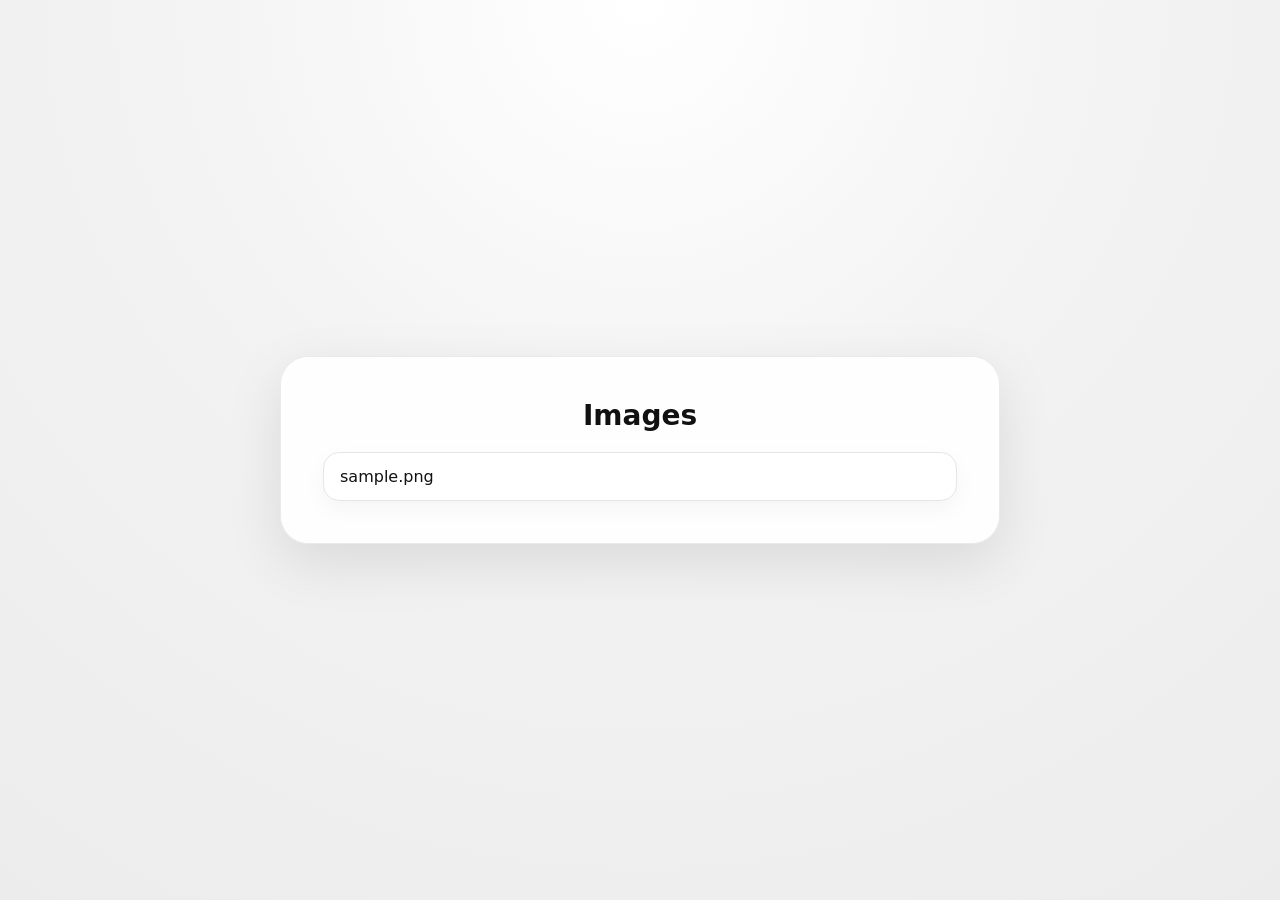
==== i/index.html @ 4e4bd637 "initialize the project" ====
<!doctype html>
<html lang="ja"><head><meta charset="utf-8"><meta name="viewport" content="width=device-width, initial-scale=1"><title>Images</title><link rel="stylesheet" href="../assets/style.css"></head><body><main class="wrap"><section class="card list-card"><h1 class="list-title">Images</h1><ul class="image-list">
        <li><a href="./sample.png/">sample.png</a></li>
      </ul></section></main></body></html>
---- assets/style.css ----
*{box-sizing:border-box}
html,body{margin:0;min-height:100%;font-family:system-ui,-apple-system,BlinkMacSystemFont,"Segoe UI",sans-serif;background:radial-gradient(circle at top,#fff 0,#f3f3f3 42%,#ececec 100%);color:#111}
.wrap{min-height:100vh;display:grid;place-items:center;padding:22px}
.card{position:relative;width:min(720px,100%);display:grid;justify-items:center;gap:16px;background:rgba(255,255,255,.9);border:1px solid rgba(0,0,0,.08);border-radius:28px;padding:clamp(22px,5vw,42px);box-shadow:0 18px 56px rgba(0,0,0,.1);backdrop-filter:blur(10px)}
.back-link{position:absolute;top:16px;left:18px;display:inline-flex;align-items:center;gap:4px;padding:8px 10px;border-radius:999px;color:#666;text-decoration:none;font-size:13px;font-weight:700;line-height:1;background:rgba(255,255,255,.72);border:1px solid rgba(0,0,0,.06)}
.back-link:hover{color:#111;border-color:rgba(0,0,0,.18);background:#fff}
.back-link svg{width:18px;height:18px;fill:none;stroke:currentColor;stroke-width:2.6;stroke-linecap:round;stroke-linejoin:round}
.lock{width:88px;height:88px;display:grid;place-items:center;border-radius:999px;background:#f7f7f7;border:1px solid #e4e4e4;box-shadow:inset 0 1px 0 #fff,0 14px 32px rgba(0,0,0,.08)}
.lock svg{width:48px;height:48px;fill:none;stroke:currentColor;stroke-width:4;stroke-linecap:round;stroke-linejoin:round}
.form{width:min(420px,100%);display:flex;gap:10px}
.password{flex:1;min-width:0;border:1px solid #d0d0d0;border-radius:999px;padding:13px 17px;font-size:16px;outline:none}.password:focus{border-color:#111}
.button,.download{border:0;border-radius:999px;padding:13px 18px;font-size:15px;font-weight:700;background:#111;color:#fff;cursor:pointer;white-space:nowrap;text-decoration:none;line-height:1}.button:disabled{opacity:.55;cursor:wait}
.status{min-height:1.25em;margin:-4px 0 0;color:#777;font-size:13px;text-align:center}.viewer[hidden]{display:none!important}
.viewer{width:100%;display:grid;justify-items:center;gap:12px;margin-top:4px}
#image{display:block;max-width:100%;height:auto;border-radius:18px;border:1px solid #ddd;background:linear-gradient(45deg,#ddd 25%,transparent 25%),linear-gradient(-45deg,#ddd 25%,transparent 25%),linear-gradient(45deg,transparent 75%,#ddd 75%),linear-gradient(-45deg,transparent 75%,#ddd 75%);background-size:20px 20px;background-position:0 0,0 10px,10px -10px,-10px 0;box-shadow:0 16px 40px rgba(0,0,0,.14)}
.viewer-actions{display:flex;gap:10px;justify-content:center;flex-wrap:wrap}.download{padding:10px 14px;background:#444;font-size:13px}.download.secondary{background:#777}
.card.opened .lock,.card.opened .form{display:none}
.list-card{align-items:stretch;justify-items:stretch}.list-title{margin:0;text-align:center;font-size:28px}.image-list{display:grid;gap:10px;padding:0;margin:4px 0 0;list-style:none}.image-list a,.image-list span{display:block;padding:14px 16px;border:1px solid #e5e5e5;border-radius:16px;color:#111;text-decoration:none;background:#fff;box-shadow:0 8px 22px rgba(0,0,0,.04)}.image-list a:hover{border-color:#111}
@media(max-width:520px){.form{flex-direction:column}.back-link{position:static;justify-self:start;margin-bottom:-4px}}
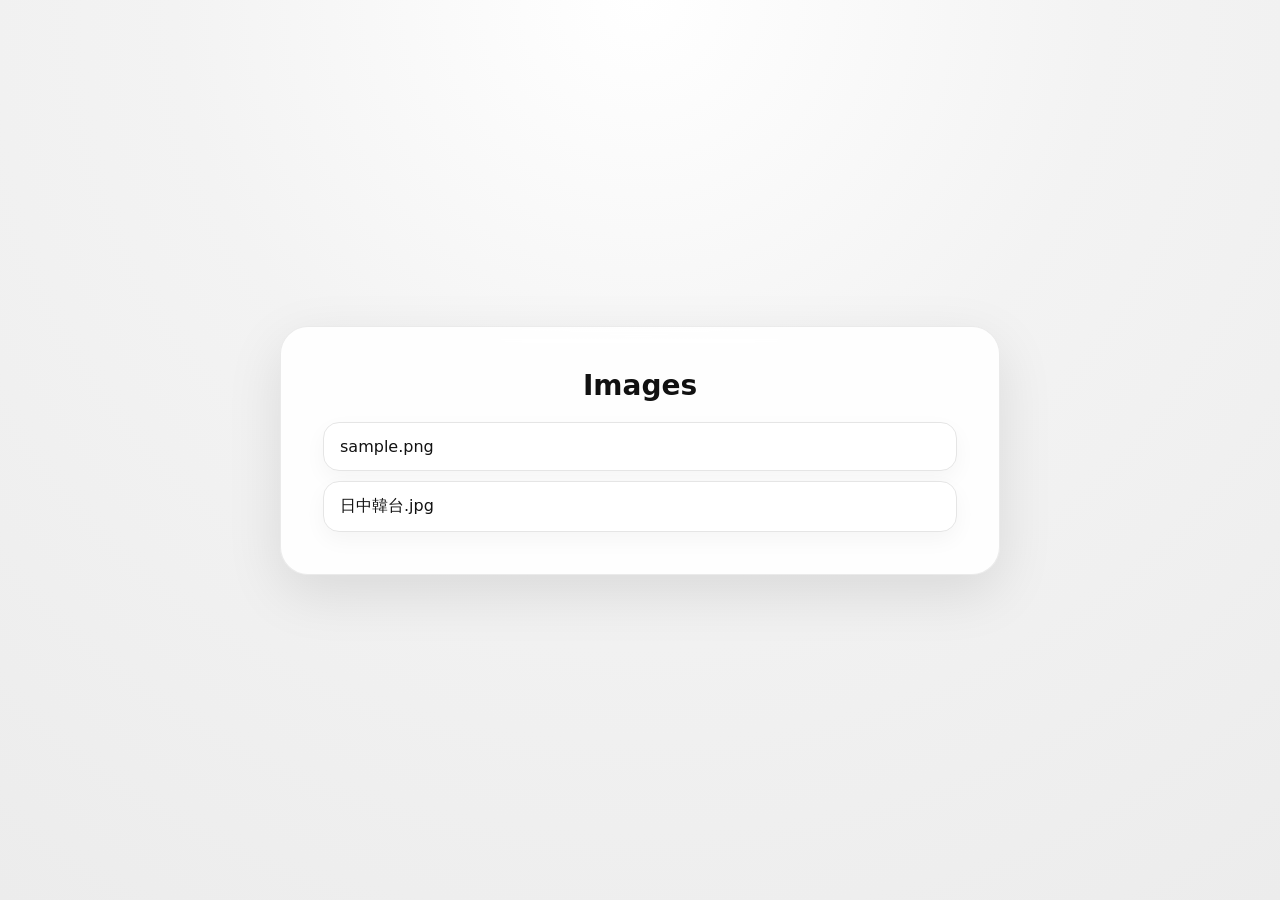
==== commit d52e0d75: "what a fatal issue" ====
--- a/i/index.html
+++ b/i/index.html
@@ -1,4 +1,22 @@
 <!doctype html>
-<html lang="ja"><head><meta charset="utf-8"><meta name="viewport" content="width=device-width, initial-scale=1"><title>Images</title><link rel="stylesheet" href="../assets/style.css"></head><body><main class="wrap"><section class="card list-card"><h1 class="list-title">Images</h1><ul class="image-list">
+<html lang="ja">
+<head>
+  <meta charset="utf-8">
+  <meta name="viewport" content="width=device-width, initial-scale=1">
+  <title>Images</title>
+  <link rel="icon" href="../assets/icon.png" type="image/png">
+  <link rel="apple-touch-icon" href="../assets/icon.png">
+  <link rel="stylesheet" href="../assets/style.css">
+</head>
+<body>
+  <main class="wrap">
+  <section class="card list-card">
+    <h1 class="list-title">Images</h1>
+    <ul class="image-list">
         <li><a href="./sample.png/">sample.png</a></li>
-      </ul></section></main></body></html>+        <li><a href="./日中韓台.jpg/">日中韓台.jpg</a></li>
+      </ul>
+    </section>
+  </main>
+</body>
+</html>
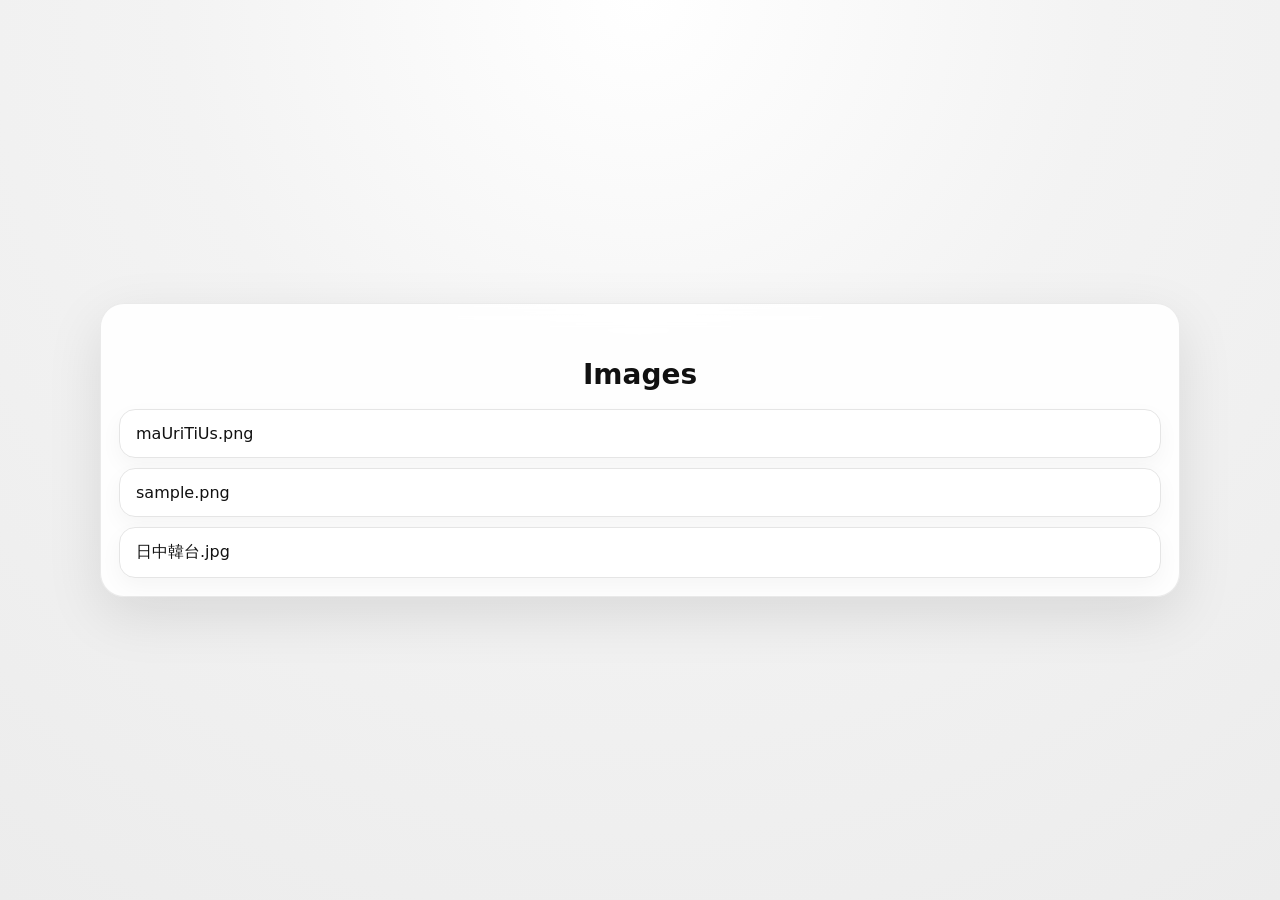
==== commit 2b193440: "hmm" ====
--- a/i/index.html
+++ b/i/index.html
@@ -1,22 +1,6 @@
 <!doctype html>
-<html lang="ja">
-<head>
-  <meta charset="utf-8">
-  <meta name="viewport" content="width=device-width, initial-scale=1">
-  <title>Images</title>
-  <link rel="icon" href="../assets/icon.png" type="image/png">
-  <link rel="apple-touch-icon" href="../assets/icon.png">
-  <link rel="stylesheet" href="../assets/style.css">
-</head>
-<body>
-  <main class="wrap">
-  <section class="card list-card">
-    <h1 class="list-title">Images</h1>
-    <ul class="image-list">
+<html lang="ja"><head><meta charset="utf-8"><meta name="viewport" content="width=device-width, initial-scale=1"><title>Images</title><link rel="icon" href="../assets/icon.svg" type="image/svg+xml"><link rel="stylesheet" href="../assets/style.css"></head><body><main class="wrap"><section class="card list-card"><h1 class="list-title">Images</h1><ul class="image-list">
+        <li><a href="./maUriTiUs.png/">maUriTiUs.png</a></li>
         <li><a href="./sample.png/">sample.png</a></li>
-        <li><a href="./日中韓台.jpg/">日中韓台.jpg</a></li>
-      </ul>
-    </section>
-  </main>
-</body>
-</html>+        <li><a href="./%E6%97%A5%E4%B8%AD%E9%9F%93%E5%8F%B0.jpg/">日中韓台.jpg</a></li>
+      </ul></section></main></body></html>
--- a/assets/style.css
+++ b/assets/style.css
@@ -1,19 +1,327 @@
-*{box-sizing:border-box}
-html,body{margin:0;min-height:100%;font-family:system-ui,-apple-system,BlinkMacSystemFont,"Segoe UI",sans-serif;background:radial-gradient(circle at top,#fff 0,#f3f3f3 42%,#ececec 100%);color:#111}
-.wrap{min-height:100vh;display:grid;place-items:center;padding:22px}
-.card{position:relative;width:min(720px,100%);display:grid;justify-items:center;gap:16px;background:rgba(255,255,255,.9);border:1px solid rgba(0,0,0,.08);border-radius:28px;padding:clamp(22px,5vw,42px);box-shadow:0 18px 56px rgba(0,0,0,.1);backdrop-filter:blur(10px)}
-.back-link{position:absolute;top:16px;left:18px;display:inline-flex;align-items:center;gap:4px;padding:8px 10px;border-radius:999px;color:#666;text-decoration:none;font-size:13px;font-weight:700;line-height:1;background:rgba(255,255,255,.72);border:1px solid rgba(0,0,0,.06)}
-.back-link:hover{color:#111;border-color:rgba(0,0,0,.18);background:#fff}
-.back-link svg{width:18px;height:18px;fill:none;stroke:currentColor;stroke-width:2.6;stroke-linecap:round;stroke-linejoin:round}
-.lock{width:88px;height:88px;display:grid;place-items:center;border-radius:999px;background:#f7f7f7;border:1px solid #e4e4e4;box-shadow:inset 0 1px 0 #fff,0 14px 32px rgba(0,0,0,.08)}
-.lock svg{width:48px;height:48px;fill:none;stroke:currentColor;stroke-width:4;stroke-linecap:round;stroke-linejoin:round}
-.form{width:min(420px,100%);display:flex;gap:10px}
-.password{flex:1;min-width:0;border:1px solid #d0d0d0;border-radius:999px;padding:13px 17px;font-size:16px;outline:none}.password:focus{border-color:#111}
-.button,.download{border:0;border-radius:999px;padding:13px 18px;font-size:15px;font-weight:700;background:#111;color:#fff;cursor:pointer;white-space:nowrap;text-decoration:none;line-height:1}.button:disabled{opacity:.55;cursor:wait}
-.status{min-height:1.25em;margin:-4px 0 0;color:#777;font-size:13px;text-align:center}.viewer[hidden]{display:none!important}
-.viewer{width:100%;display:grid;justify-items:center;gap:12px;margin-top:4px}
-#image{display:block;max-width:100%;height:auto;border-radius:18px;border:1px solid #ddd;background:linear-gradient(45deg,#ddd 25%,transparent 25%),linear-gradient(-45deg,#ddd 25%,transparent 25%),linear-gradient(45deg,transparent 75%,#ddd 75%),linear-gradient(-45deg,transparent 75%,#ddd 75%);background-size:20px 20px;background-position:0 0,0 10px,10px -10px,-10px 0;box-shadow:0 16px 40px rgba(0,0,0,.14)}
-.viewer-actions{display:flex;gap:10px;justify-content:center;flex-wrap:wrap}.download{padding:10px 14px;background:#444;font-size:13px}.download.secondary{background:#777}
-.card.opened .lock,.card.opened .form{display:none}
-.list-card{align-items:stretch;justify-items:stretch}.list-title{margin:0;text-align:center;font-size:28px}.image-list{display:grid;gap:10px;padding:0;margin:4px 0 0;list-style:none}.image-list a,.image-list span{display:block;padding:14px 16px;border:1px solid #e5e5e5;border-radius:16px;color:#111;text-decoration:none;background:#fff;box-shadow:0 8px 22px rgba(0,0,0,.04)}.image-list a:hover{border-color:#111}
-@media(max-width:520px){.form{flex-direction:column}.back-link{position:static;justify-self:start;margin-bottom:-4px}}
+* {
+  box-sizing: border-box;
+}
+
+html,
+body {
+  margin: 0;
+  min-height: 100%;
+  font-family: system-ui, -apple-system, BlinkMacSystemFont, "Segoe UI", sans-serif;
+  background:
+    radial-gradient(circle at top, #ffffff 0, #f3f3f3 42%, #ececec 100%);
+  color: #111;
+}
+
+.wrap {
+  min-height: 100vh;
+  display: grid;
+  place-items: center;
+  padding: 14px;
+}
+
+/* common card */
+.card {
+  position: relative;
+
+  width: min(1080px, 100%);
+  min-height: min(620px, calc(100vh - 28px));
+
+  display: grid;
+  place-items: center;
+  gap: 14px;
+
+  /*
+    list ボタンを absolute で左上固定にするため、
+    上だけ常にスペースを確保する。
+    これで開く前/後で高さが変わらないし、画像とも被らない。
+  */
+  padding: 54px 18px 18px;
+
+  background: rgba(255, 255, 255, 0.9);
+  border: 1px solid rgba(0, 0, 0, 0.08);
+  border-radius: 24px;
+  box-shadow: 0 18px 56px rgba(0, 0, 0, 0.1);
+  backdrop-filter: blur(10px);
+}
+
+/* image page */
+.image-card {
+  width: min(1080px, 100%);
+}
+
+/* list page */
+.list-card {
+  width: min(1080px, 100%);
+  min-height: auto;
+  place-items: stretch;
+  align-content: start;
+}
+
+/* fixed list button */
+.back-link {
+  position: absolute;
+  top: 14px;
+  left: 14px;
+  z-index: 2;
+
+  display: inline-flex;
+  align-items: center;
+  gap: 4px;
+
+  padding: 8px 10px;
+  border-radius: 999px;
+
+  color: #666;
+  text-decoration: none;
+  font-size: 13px;
+  font-weight: 700;
+  line-height: 1;
+
+  background: rgba(255, 255, 255, 0.82);
+  border: 1px solid rgba(0, 0, 0, 0.08);
+}
+
+.back-link:hover {
+  color: #111;
+  border-color: rgba(0, 0, 0, 0.18);
+  background: #fff;
+}
+
+.back-link svg {
+  width: 18px;
+  height: 18px;
+  fill: none;
+  stroke: currentColor;
+  stroke-width: 2.6;
+  stroke-linecap: round;
+  stroke-linejoin: round;
+}
+
+/* lock */
+.lock {
+  width: 88px;
+  height: 88px;
+  display: grid;
+  place-items: center;
+
+  border-radius: 999px;
+  background: #f7f7f7;
+  border: 1px solid #e4e4e4;
+  box-shadow:
+    inset 0 1px 0 #fff,
+    0 14px 32px rgba(0, 0, 0, 0.08);
+}
+
+.lock svg {
+  width: 48px;
+  height: 48px;
+  fill: none;
+  stroke: currentColor;
+  stroke-width: 4;
+  stroke-linecap: round;
+  stroke-linejoin: round;
+}
+
+/* form */
+.form {
+  width: min(420px, 100%);
+  display: flex;
+  gap: 10px;
+}
+
+.password {
+  flex: 1;
+  min-width: 0;
+
+  border: 1px solid #d0d0d0;
+  border-radius: 999px;
+  padding: 13px 17px;
+
+  font-size: 16px;
+  outline: none;
+  background: #fff;
+}
+
+.password:focus {
+  border-color: #111;
+}
+
+/* buttons */
+.button,
+.download {
+  border: 0;
+  border-radius: 999px;
+  padding: 13px 18px;
+
+  font-size: 15px;
+  font-weight: 700;
+
+  background: #111;
+  color: #fff;
+
+  cursor: pointer;
+  white-space: nowrap;
+  text-decoration: none;
+  line-height: 1;
+}
+
+.button:disabled {
+  opacity: 0.55;
+  cursor: wait;
+}
+
+.button:hover,
+.download:hover {
+  filter: brightness(1.08);
+}
+
+.status {
+  min-height: 1.25em;
+  margin: -4px 0 0;
+
+  color: #777;
+  font-size: 13px;
+  text-align: center;
+}
+
+/* opened state */
+.card.opened {
+  place-items: center;
+}
+
+.card.opened .lock,
+.card.opened .form,
+.card.opened .status {
+  display: none;
+}
+
+/* viewer */
+.viewer[hidden] {
+  display: none !important;
+}
+
+.viewer {
+  width: 100%;
+  display: grid;
+  justify-items: center;
+  gap: 10px;
+  margin: 0;
+}
+
+/* restored image */
+#image {
+  display: block;
+
+  max-width: 100%;
+  max-height: calc(100vh - 150px);
+  width: auto;
+  height: auto;
+  object-fit: contain;
+
+  border-radius: 16px;
+  border: 1px solid #ddd;
+
+  background:
+    linear-gradient(45deg, #ddd 25%, transparent 25%),
+    linear-gradient(-45deg, #ddd 25%, transparent 25%),
+    linear-gradient(45deg, transparent 75%, #ddd 75%),
+    linear-gradient(-45deg, transparent 75%, #ddd 75%);
+  background-size: 20px 20px;
+  background-position:
+    0 0,
+    0 10px,
+    10px -10px,
+    -10px 0;
+
+  box-shadow: 0 14px 34px rgba(0, 0, 0, 0.14);
+}
+
+.viewer-actions {
+  display: flex;
+  gap: 10px;
+  justify-content: center;
+  flex-wrap: wrap;
+}
+
+.download {
+  padding: 10px 14px;
+  background: #444;
+  font-size: 13px;
+}
+
+.download.secondary {
+  background: #777;
+}
+
+/* /i/ list page */
+.list-title {
+  margin: 0;
+  text-align: center;
+  font-size: 28px;
+}
+
+.image-list {
+  display: grid;
+  gap: 10px;
+
+  padding: 0;
+  margin: 4px 0 0;
+
+  list-style: none;
+}
+
+.image-list a,
+.image-list span {
+  display: block;
+
+  padding: 14px 16px;
+  border: 1px solid #e5e5e5;
+  border-radius: 16px;
+
+  color: #111;
+  text-decoration: none;
+  background: #fff;
+
+  box-shadow: 0 8px 22px rgba(0, 0, 0, 0.04);
+}
+
+.image-list a:hover {
+  border-color: #111;
+}
+
+/* small screens */
+@media (max-width: 520px) {
+  .wrap {
+    padding: 10px;
+  }
+
+  .card {
+    width: 100%;
+    min-height: calc(100vh - 20px);
+    border-radius: 20px;
+    padding: 52px 12px 14px;
+  }
+
+  .list-card {
+    min-height: auto;
+  }
+
+  .form {
+    flex-direction: column;
+  }
+
+  .lock {
+    width: 78px;
+    height: 78px;
+  }
+
+  .lock svg {
+    width: 42px;
+    height: 42px;
+  }
+
+  #image {
+    max-height: calc(100vh - 140px);
+    border-radius: 14px;
+  }
+}
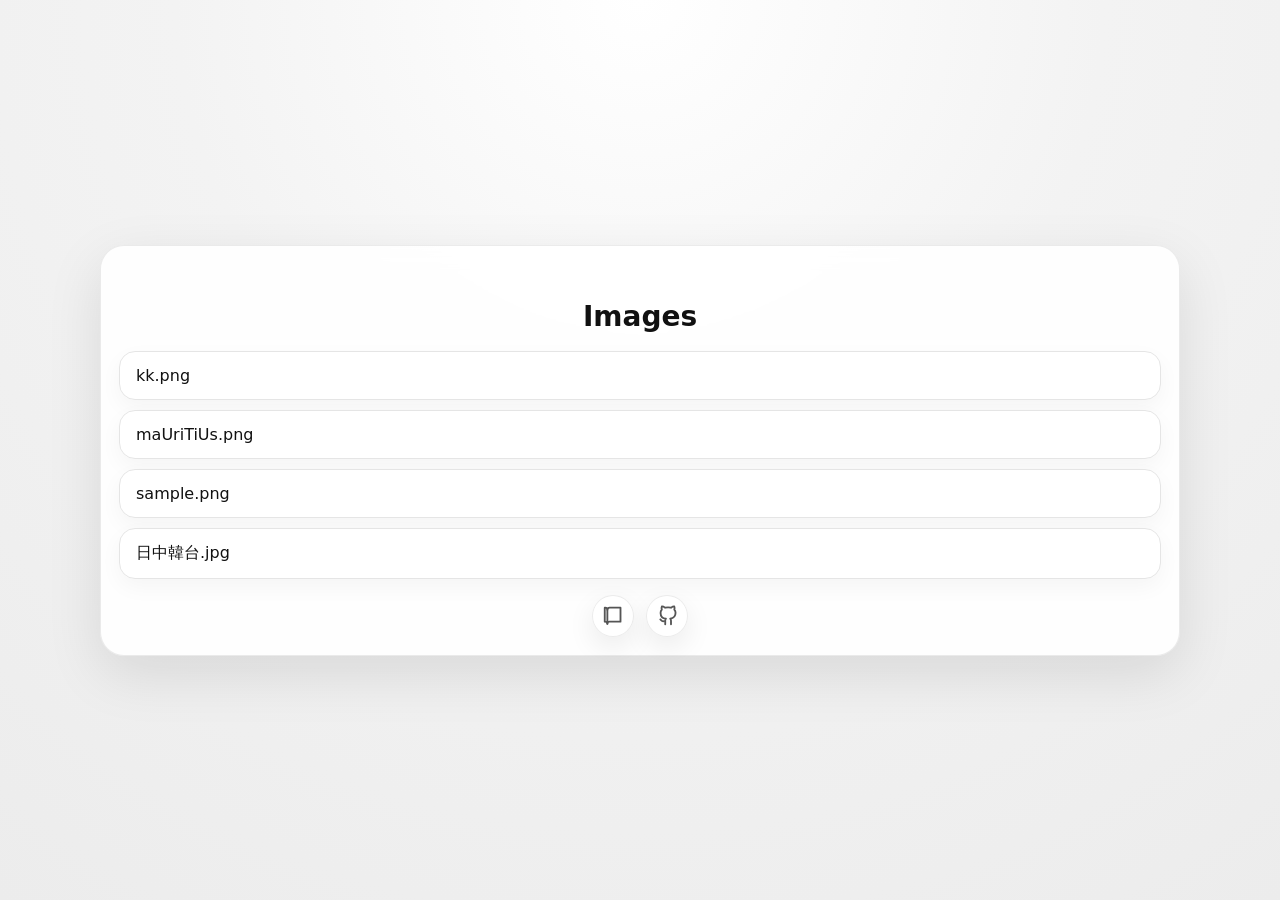
==== commit 64b90830: "minor changes" ====
--- a/i/index.html
+++ b/i/index.html
@@ -1,6 +1,57 @@
 <!doctype html>
-<html lang="ja"><head><meta charset="utf-8"><meta name="viewport" content="width=device-width, initial-scale=1"><title>Images</title><link rel="icon" href="../assets/icon.svg" type="image/svg+xml"><link rel="stylesheet" href="../assets/style.css"></head><body><main class="wrap"><section class="card list-card"><h1 class="list-title">Images</h1><ul class="image-list">
+<html lang="ja">
+<head>
+  <meta charset="utf-8">
+  <meta name="viewport" content="width=device-width, initial-scale=1">
+  <title>Images</title>
+  <link rel="icon" href="../assets/icon.svg" type="image/svg+xml">
+  <link rel="stylesheet" href="../assets/style.css">
+</head>
+<body>
+  <main class="wrap">
+    <section class="card list-card">
+      <h1 class="list-title">Images</h1>
+      <ul class="image-list">
+        <li><a href="./kk.png/">kk.png</a></li>
         <li><a href="./maUriTiUs.png/">maUriTiUs.png</a></li>
         <li><a href="./sample.png/">sample.png</a></li>
         <li><a href="./%E6%97%A5%E4%B8%AD%E9%9F%93%E5%8F%B0.jpg/">日中韓台.jpg</a></li>
-      </ul></section></main></body></html>+      </ul>
+
+      <nav class="corner-links" aria-label="site links">
+        <a class="corner-button corner-left" href="../README.md/" aria-label="README">
+          <svg viewBox="0 0 24 24" aria-hidden="true">
+            <path d="M5 5.5A2.5 2.5 0 0 1 7.5 3H20v16H7.5A2.5 2.5 0 0 0 5 21.5v-16z"></path>
+            <path d="M5 5.5A2.5 2.5 0 0 0 2.5 3H2v16h.5A2.5 2.5 0 0 1 5 21.5"></path>
+          </svg>
+        </a>
+
+        <a id="repoLink" class="corner-button corner-right" href="https://github.com/" target="_blank" rel="noopener" aria-label="repository">
+          <svg viewBox="0 0 24 24" aria-hidden="true">
+            <path d="M8 18.5c-3 .8-3-1.5-4.2-2"></path>
+            <path d="M16 22v-3.9a3.4 3.4 0 0 0-.9-2.6c3-.3 6.1-1.5 6.1-6.6a5.2 5.2 0 0 0-1.4-3.6 4.8 4.8 0 0 0-.1-3.6s-1.1-.3-3.7 1.4a12.5 12.5 0 0 0-6.7 0C6.7 1.4 5.6 1.7 5.6 1.7a4.8 4.8 0 0 0-.1 3.6A5.2 5.2 0 0 0 4.1 9c0 5.1 3.1 6.3 6.1 6.6a3 3 0 0 0-.8 1.9V22"></path>
+          </svg>
+        </a>
+      </nav>
+    </section>
+  </main>
+
+  <script>
+    (() => {
+      const link = document.getElementById("repoLink");
+      if (!link) return;
+
+      const host = location.hostname;
+      if (!host.endsWith(".github.io")) return;
+
+      const owner = host.replace(/\.github\.io$/, "");
+      const parts = location.pathname.split("/").filter(Boolean);
+      const repo = parts[0] && parts[0] !== "i" && parts[0] !== "README.md"
+        ? parts[0]
+        : `${owner}.github.io`;
+
+      link.href = `https://github.com/${owner}/${repo}`;
+    })();
+  </script>
+</body>
+</html>
--- a/assets/style.css
+++ b/assets/style.css
@@ -19,7 +19,7 @@
   padding: 14px;
 }
 
-/* common card */
+/* card */
 .card {
   position: relative;
 
@@ -27,14 +27,10 @@
   min-height: min(620px, calc(100vh - 28px));
 
   display: grid;
-  place-items: center;
+  justify-items: center;
+  align-content: center;
   gap: 14px;
 
-  /*
-    list ボタンを absolute で左上固定にするため、
-    上だけ常にスペースを確保する。
-    これで開く前/後で高さが変わらないし、画像とも被らない。
-  */
   padding: 54px 18px 18px;
 
   background: rgba(255, 255, 255, 0.9);
@@ -44,20 +40,19 @@
   backdrop-filter: blur(10px);
 }
 
-/* image page */
 .image-card {
   width: min(1080px, 100%);
 }
 
-/* list page */
 .list-card {
   width: min(1080px, 100%);
   min-height: auto;
-  place-items: stretch;
   align-content: start;
-}
-
-/* fixed list button */
+  align-items: stretch;
+  justify-items: stretch;
+}
+
+/* top-left list button */
 .back-link {
   position: absolute;
   top: 14px;
@@ -171,7 +166,8 @@
 }
 
 .button:hover,
-.download:hover {
+.download:hover,
+.corner-button:hover {
   filter: brightness(1.08);
 }
 
@@ -186,7 +182,7 @@
 
 /* opened state */
 .card.opened {
-  place-items: center;
+  align-content: center;
 }
 
 .card.opened .lock,
@@ -213,7 +209,7 @@
   display: block;
 
   max-width: 100%;
-  max-height: calc(100vh - 150px);
+  max-height: calc(100vh - 190px);
   width: auto;
   height: auto;
   object-fit: contain;
@@ -253,6 +249,51 @@
   background: #777;
 }
 
+/* bottom center links */
+.corner-links {
+  width: 100%;
+  display: flex;
+  justify-content: center;
+  align-items: center;
+  gap: 12px;
+
+  margin-top: 2px;
+}
+
+.corner-button {
+  width: 42px;
+  height: 42px;
+
+  display: grid;
+  place-items: center;
+
+  border-radius: 999px;
+
+  color: #555;
+  background: rgba(255, 255, 255, 0.84);
+  border: 1px solid rgba(0, 0, 0, 0.08);
+
+  text-decoration: none;
+  box-shadow: 0 10px 28px rgba(0, 0, 0, 0.08);
+}
+
+.corner-button:hover {
+  color: #111;
+  background: #fff;
+  border-color: rgba(0, 0, 0, 0.2);
+}
+
+.corner-button svg {
+  width: 21px;
+  height: 21px;
+
+  fill: none;
+  stroke: currentColor;
+  stroke-width: 2.1;
+  stroke-linecap: round;
+  stroke-linejoin: round;
+}
+
 /* /i/ list page */
 .list-title {
   margin: 0;
@@ -321,7 +362,17 @@
   }
 
   #image {
-    max-height: calc(100vh - 140px);
+    max-height: calc(100vh - 165px);
     border-radius: 14px;
   }
+
+  .corner-button {
+    width: 38px;
+    height: 38px;
+  }
+
+  .corner-button svg {
+    width: 19px;
+    height: 19px;
+  }
 }
